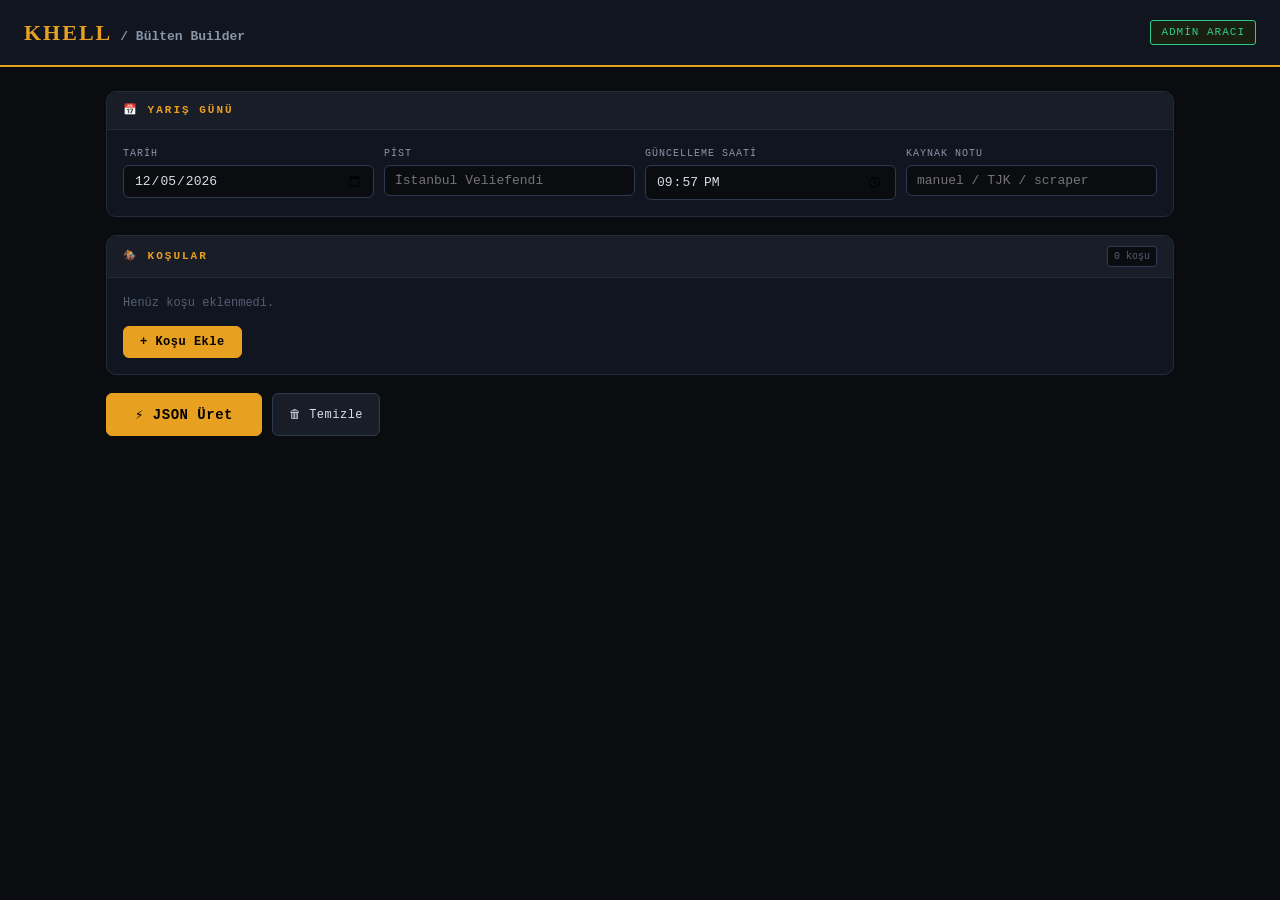
==== bulletin-builder.html @ b9ba28d9 "Add files via upload" ====
<!DOCTYPE html>
<html lang="tr">
<head>
<meta charset="UTF-8">
<meta name="viewport" content="width=device-width, initial-scale=1.0">
<title>KHELL Bülten Builder</title>
<style>
  :root {
    --bg:        #0a0c10;
    --bg2:       #111520;
    --bg3:       #181d28;
    --border:    #232b3a;
    --border2:   #2e3a50;
    --accent:    #e8a020;
    --accent2:   #f0b840;
    --green:     #2ecc8a;
    --red:       #e05050;
    --blue:      #4a9eff;
    --text:      #d8dfe8;
    --text2:     #8a95a8;
    --text3:     #545f72;
    --radius:    6px;
    --radius2:   10px;
    --font:      'Courier New', monospace;
    --font2:     Georgia, 'Times New Roman', serif;
  }

  * { box-sizing: border-box; margin: 0; padding: 0; }

  body {
    background: var(--bg);
    color: var(--text);
    font-family: var(--font);
    font-size: 13px;
    line-height: 1.5;
    min-height: 100vh;
  }

  /* HEADER */
  .header {
    background: var(--bg2);
    border-bottom: 2px solid var(--accent);
    padding: 16px 24px;
    display: flex;
    align-items: center;
    gap: 16px;
    position: sticky;
    top: 0;
    z-index: 100;
  }
  .header-logo {
    font-family: var(--font2);
    font-size: 22px;
    font-weight: bold;
    color: var(--accent);
    letter-spacing: 2px;
  }
  .header-logo span { color: var(--text2); font-size: 13px; font-family: var(--font); margin-left: 8px; letter-spacing: 0; }
  .header-badge {
    margin-left: auto;
    background: #1a2010;
    border: 1px solid var(--green);
    color: var(--green);
    padding: 3px 10px;
    border-radius: 3px;
    font-size: 11px;
    letter-spacing: 1px;
  }

  /* LAYOUT */
  .container { max-width: 1100px; margin: 0 auto; padding: 24px 16px; }

  /* SECTION CARD */
  .card {
    background: var(--bg2);
    border: 1px solid var(--border);
    border-radius: var(--radius2);
    margin-bottom: 18px;
    overflow: hidden;
  }
  .card-header {
    background: var(--bg3);
    border-bottom: 1px solid var(--border);
    padding: 10px 16px;
    display: flex;
    align-items: center;
    gap: 10px;
  }
  .card-title {
    font-size: 11px;
    letter-spacing: 2px;
    color: var(--accent);
    text-transform: uppercase;
    font-weight: bold;
  }
  .card-body { padding: 16px; }

  /* GRID */
  .grid2 { display: grid; grid-template-columns: 1fr 1fr; gap: 12px; }
  .grid3 { display: grid; grid-template-columns: 1fr 1fr 1fr; gap: 12px; }
  .grid4 { display: grid; grid-template-columns: 1fr 1fr 1fr 1fr; gap: 10px; }
  @media(max-width:700px) {
    .grid2, .grid3, .grid4 { grid-template-columns: 1fr 1fr; }
  }
  @media(max-width:480px) {
    .grid2, .grid3, .grid4 { grid-template-columns: 1fr; }
  }

  /* FORM ELEMENTS */
  label { display: block; font-size: 10px; color: var(--text2); letter-spacing: 1px; margin-bottom: 4px; text-transform: uppercase; }
  input, select, textarea {
    width: 100%;
    background: var(--bg);
    border: 1px solid var(--border2);
    border-radius: var(--radius);
    color: var(--text);
    font-family: var(--font);
    font-size: 13px;
    padding: 7px 10px;
    outline: none;
    transition: border-color 0.15s;
  }
  input:focus, select:focus, textarea:focus { border-color: var(--accent); }
  input[type="checkbox"] { width: auto; transform: scale(1.3); accent-color: var(--accent); }
  select option { background: var(--bg2); }

  /* BUTTONS */
  .btn {
    display: inline-flex;
    align-items: center;
    gap: 6px;
    padding: 8px 16px;
    border: 1px solid var(--border2);
    border-radius: var(--radius);
    background: var(--bg3);
    color: var(--text);
    cursor: pointer;
    font-family: var(--font);
    font-size: 12px;
    letter-spacing: 0.5px;
    transition: all 0.15s;
  }
  .btn:hover { border-color: var(--accent); color: var(--accent); }
  .btn-accent {
    background: var(--accent);
    border-color: var(--accent);
    color: #000;
    font-weight: bold;
  }
  .btn-accent:hover { background: var(--accent2); border-color: var(--accent2); color: #000; }
  .btn-green { border-color: var(--green); color: var(--green); }
  .btn-green:hover { background: #0d2a1a; }
  .btn-red { border-color: var(--red); color: var(--red); }
  .btn-red:hover { background: #2a0d0d; }
  .btn-blue { border-color: var(--blue); color: var(--blue); }
  .btn-blue:hover { background: #0d1a2a; }
  .btn-sm { padding: 4px 10px; font-size: 11px; }

  /* RACE BLOCK */
  .race-block {
    background: var(--bg);
    border: 1px solid var(--border2);
    border-radius: var(--radius2);
    margin-bottom: 14px;
    overflow: hidden;
  }
  .race-block-header {
    background: var(--bg3);
    border-bottom: 1px solid var(--border);
    padding: 10px 14px;
    display: flex;
    align-items: center;
    gap: 10px;
    flex-wrap: wrap;
  }
  .race-num {
    background: var(--accent);
    color: #000;
    font-weight: bold;
    font-size: 11px;
    padding: 2px 8px;
    border-radius: 3px;
  }
  .race-block-body { padding: 14px; }

  /* HORSE TABLE */
  .horse-list { display: flex; flex-direction: column; gap: 10px; margin-top: 10px; }
  .horse-row {
    background: var(--bg2);
    border: 1px solid var(--border);
    border-radius: var(--radius);
    padding: 10px 12px;
  }
  .horse-row-header {
    display: flex;
    align-items: center;
    gap: 8px;
    margin-bottom: 10px;
  }
  .horse-num-badge {
    background: var(--bg3);
    border: 1px solid var(--border2);
    color: var(--text2);
    padding: 2px 8px;
    border-radius: 3px;
    font-size: 11px;
    min-width: 32px;
    text-align: center;
  }
  .checkbox-row { display: flex; align-items: center; gap: 6px; margin-top: 8px; }
  .checkbox-row label { margin: 0; text-transform: none; font-size: 12px; color: var(--text2); }

  /* JSON OUTPUT */
  .json-output {
    background: var(--bg);
    border: 1px solid var(--green);
    border-radius: var(--radius2);
    padding: 16px;
    font-family: var(--font);
    font-size: 12px;
    color: #7ec97e;
    white-space: pre;
    overflow-x: auto;
    max-height: 500px;
    overflow-y: auto;
    line-height: 1.6;
  }

  /* ACTION BAR */
  .action-bar {
    display: flex;
    gap: 10px;
    flex-wrap: wrap;
    margin-top: 16px;
    padding-top: 16px;
    border-top: 1px solid var(--border);
  }

  /* DIVIDER */
  .divider { border: none; border-top: 1px solid var(--border); margin: 14px 0; }

  /* STATUS */
  .status-bar {
    padding: 8px 14px;
    border-radius: var(--radius);
    font-size: 11px;
    letter-spacing: 0.5px;
    margin-top: 10px;
    display: none;
  }
  .status-bar.ok { display: block; background: #0d2a1a; border: 1px solid var(--green); color: var(--green); }
  .status-bar.err { display: block; background: #2a0d0d; border: 1px solid var(--red); color: var(--red); }

  /* SECTION LABEL */
  .section-label {
    font-size: 10px;
    letter-spacing: 2px;
    color: var(--text3);
    text-transform: uppercase;
    margin-bottom: 8px;
    margin-top: 12px;
  }

  /* COPY FLASH */
  @keyframes flash { 0%,100%{opacity:1} 50%{opacity:.4} }
  .flashing { animation: flash 0.4s; }

  .counter-badge {
    font-size: 10px;
    background: var(--bg);
    border: 1px solid var(--border2);
    color: var(--text3);
    padding: 2px 6px;
    border-radius: 3px;
  }
  .spacer { flex: 1; }
</style>
</head>
<body>

<div class="header">
  <div class="header-logo">KHELL<span>/ Bülten Builder</span></div>
  <div class="header-badge">ADMİN ARACI</div>
</div>

<div class="container">

  <!-- META -->
  <div class="card">
    <div class="card-header">
      <div class="card-title">📅 Yarış Günü</div>
    </div>
    <div class="card-body">
      <div class="grid4">
        <div>
          <label>Tarih</label>
          <input type="date" id="meta-date">
        </div>
        <div>
          <label>Pist</label>
          <input type="text" id="meta-track" placeholder="İstanbul Veliefendi">
        </div>
        <div>
          <label>Güncelleme Saati</label>
          <input type="time" id="meta-time">
        </div>
        <div>
          <label>Kaynak Notu</label>
          <input type="text" id="meta-note" placeholder="manuel / TJK / scraper">
        </div>
      </div>
    </div>
  </div>

  <!-- RACES -->
  <div class="card">
    <div class="card-header">
      <div class="card-title">🏇 Koşular</div>
      <div class="spacer"></div>
      <span class="counter-badge" id="race-counter">0 koşu</span>
    </div>
    <div class="card-body">
      <div id="race-list"></div>
      <button class="btn btn-accent" onclick="addRace()">+ Koşu Ekle</button>
    </div>
  </div>

  <!-- JSON OUTPUT -->
  <div class="card" id="output-card" style="display:none">
    <div class="card-header">
      <div class="card-title">📄 Üretilen JSON</div>
    </div>
    <div class="card-body">
      <div class="json-output" id="json-output"></div>
      <div id="status-bar" class="status-bar"></div>
      <div class="action-bar">
        <button class="btn btn-accent" onclick="generateJSON()">⚡ Yenile</button>
        <button class="btn btn-green" onclick="downloadJSON()">⬇ latest.json İndir</button>
        <button class="btn btn-blue" onclick="copyJSON()">📋 Panoya Kopyala</button>
      </div>
    </div>
  </div>

  <!-- GENERATE -->
  <div style="display:flex; gap:10px; margin-top:8px;">
    <button class="btn btn-accent" style="font-size:14px; padding:12px 28px;" onclick="generateJSON()">⚡ JSON Üret</button>
    <button class="btn" onclick="clearAll()">🗑 Temizle</button>
  </div>

</div>

<script>
// ─── STATE ───────────────────────────────────────────
var races = [];       // [{id, fields, horses:[{id, fields}]}]
var raceIdCounter = 0;
var horseIdCounter = 0;

// ─── UTILS ───────────────────────────────────────────
function uid() { return ++raceIdCounter; }
function huid() { return ++horseIdCounter; }

function safeNum(val, fallback) {
  var n = parseFloat(val);
  return isNaN(n) ? (fallback || 0) : n;
}
function safeStr(val, fallback) {
  var s = String(val || '').trim();
  return s || (fallback || '');
}
function parseLastRuns(val) {
  var s = String(val || '').trim();
  if (!s) return [];
  return s.split(/[,\s]+/)
    .map(function(v){ return parseInt(v, 10); })
    .filter(function(n){ return !isNaN(n); });
}
function today() {
  return new Date().toISOString().slice(0,10);
}
function nowTime() {
  return new Date().toTimeString().slice(0,5);
}

// ─── RACE ────────────────────────────────────────────
function addRace() {
  var id = uid();
  races.push({ id: id, horses: [] });
  renderRaces();
  // Scroll to new race
  setTimeout(function(){
    var el = document.getElementById('race-block-' + id);
    if (el) el.scrollIntoView({ behavior: 'smooth', block: 'start' });
  }, 50);
}

function removeRace(id) {
  races = races.filter(function(r){ return r.id !== id; });
  renderRaces();
}

function addHorse(raceId) {
  var race = races.find(function(r){ return r.id === raceId; });
  if (!race) return;
  race.horses.push({ id: huid() });
  renderRaces();
}

function removeHorse(raceId, horseId) {
  var race = races.find(function(r){ return r.id === raceId; });
  if (!race) return;
  race.horses = race.horses.filter(function(h){ return h.id !== horseId; });
  renderRaces();
}

// ─── RENDER ──────────────────────────────────────────
function renderRaces() {
  var container = document.getElementById('race-list');
  document.getElementById('race-counter').textContent = races.length + ' koşu';

  if (races.length === 0) {
    container.innerHTML = '<p style="color:var(--text3);font-size:12px;margin-bottom:14px;">Henüz koşu eklenmedi.</p>';
    return;
  }

  container.innerHTML = races.map(function(race, idx) {
    return renderRaceBlock(race, idx);
  }).join('');
}

function renderRaceBlock(race, idx) {
  var rId = race.id;
  var horses = race.horses || [];
  return [
    '<div class="race-block" id="race-block-' + rId + '">',
      '<div class="race-block-header">',
        '<span class="race-num">' + (idx+1) + '. KOŞU</span>',
        '<span style="color:var(--text2);font-size:11px;">id:' + rId + '</span>',
        '<div class="spacer"></div>',
        '<button class="btn btn-sm btn-red" onclick="removeRace(' + rId + ')">✕ Sil</button>',
      '</div>',
      '<div class="race-block-body">',
        '<!-- KOŞU ALANLARI -->',
        '<div class="grid4">',
          '<div><label>Koşu Adı</label><input type="text" id="r' + rId + '-name" placeholder="' + (idx+1) + '. Koşu" value="' + (idx+1) + '. Koşu"></div>',
          '<div><label>Saat</label><input type="time" id="r' + rId + '-time" value="' + defaultTime(idx) + '"></div>',
          '<div><label>Pist</label><input type="text" id="r' + rId + '-track" placeholder="İstanbul Veliefendi"></div>',
          '<div><label>Mesafe (m)</label><input type="number" id="r' + rId + '-distance" placeholder="1400" min="800" max="3000"></div>',
        '</div>',
        '<div class="grid2" style="margin-top:10px;">',
          '<div><label>Zemin</label><select id="r' + rId + '-surface"><option value="çim">Çim</option><option value="kum">Kum</option><option value="sentetik">Sentetik</option></select></div>',
          '<div><label>Yarış Tipi</label><select id="r' + rId + '-type"><option>Maiden</option><option>Handikap</option><option>Grup 1</option><option>Grup 2</option><option>Grup 3</option><option>Listed</option><option>Serbest Ağırlık</option></select></div>',
        '</div>',
        '<hr class="divider">',
        '<!-- ATLAR -->',
        '<div class="section-label">Atlar <span class="counter-badge">' + horses.length + '</span></div>',
        '<div class="horse-list" id="horse-list-' + rId + '">',
          horses.map(function(h, hi){ return renderHorseRow(rId, h, hi); }).join(''),
        '</div>',
        '<button class="btn btn-sm btn-green" style="margin-top:8px;" onclick="addHorse(' + rId + ')">+ At Ekle</button>',
      '</div>',
    '</div>'
  ].join('');
}

function renderHorseRow(rId, horse, hi) {
  var hId = horse.id;
  return [
    '<div class="horse-row" id="horse-row-' + hId + '">',
      '<div class="horse-row-header">',
        '<span class="horse-num-badge">#' + (hi+1) + '</span>',
        '<span style="color:var(--text3);font-size:11px;flex:1;">At ' + (hi+1) + '</span>',
        '<button class="btn btn-sm btn-red" onclick="removeHorse(' + rId + ',' + hId + ')">✕</button>',
      '</div>',
      '<div class="grid3">',
        '<div><label>No</label><input type="number" id="h' + hId + '-number" value="' + (hi+1) + '" min="1" max="30"></div>',
        '<div><label>At Adı</label><input type="text" id="h' + hId + '-name" placeholder="AT ADI"></div>',
        '<div><label>Jokey</label><input type="text" id="h' + hId + '-jockey" placeholder="A. Demir"></div>',
      '</div>',
      '<div class="grid4" style="margin-top:8px;">',
        '<div><label>Kilo</label><input type="number" id="h' + hId + '-weight" placeholder="55" min="48" max="70" step="0.5"></div>',
        '<div><label>Yaş</label><input type="number" id="h' + hId + '-age" placeholder="4" min="2" max="12"></div>',
        '<div><label>Oran</label><input type="number" id="h' + hId + '-odds" placeholder="8.50" step="0.01"></div>',
        '<div><label>AGF</label><input type="number" id="h' + hId + '-agf" placeholder="5.0" step="0.01"></div>',
      '</div>',
      '<div class="grid4" style="margin-top:8px;">',
        '<div><label>Son Koşular</label><input type="text" id="h' + hId + '-lastRuns" placeholder="3,2,4,1,5"></div>',
        '<div><label>Zemin</label><select id="h' + hId + '-surface"><option value="çim">Çim</option><option value="kum">Kum</option><option value="sentetik">Sentetik</option></select></div>',
        '<div><label>Tercih Zemin</label><select id="h' + hId + '-prefSurface"><option value="çim">Çim</option><option value="kum">Kum</option><option value="sentetik">Sentetik</option></select></div>',
        '<div style="display:flex;align-items:flex-end;padding-bottom:2px;"><div class="checkbox-row"><input type="checkbox" id="h' + hId + '-fav"><label for="h' + hId + '-fav">Favori</label></div></div>',
      '</div>',
      '<div class="grid4" style="margin-top:8px;">',
        '<div><label>Min Mesafe</label><input type="number" id="h' + hId + '-distMin" placeholder="1200" step="100"></div>',
        '<div><label>Max Mesafe</label><input type="number" id="h' + hId + '-distMax" placeholder="1600" step="100"></div>',
        '<div><label>Jokey Kazanma %</label><input type="number" id="h' + hId + '-jockeyWin" placeholder="15" min="0" max="100"></div>',
        '<div><label>Antrenör Kazanma %</label><input type="number" id="h' + hId + '-trainerWin" placeholder="12" min="0" max="100"></div>',
      '</div>',
    '</div>'
  ].join('');
}

function defaultTime(idx) {
  var times = ['13:00','13:45','14:30','15:15','16:00','16:45','17:30','18:15'];
  return times[idx] || '19:00';
}

// ─── COLLECT FORM DATA ───────────────────────────────
function collectRaceData(race, idx) {
  var rId = race.id;
  function val(field) {
    var el = document.getElementById('r' + rId + '-' + field);
    return el ? el.value : '';
  }
  var distance = safeNum(val('distance'), 1400);
  var horses = (race.horses || []).map(function(h, hi){ return collectHorseData(h, distance); }).filter(Boolean);
  return {
    raceName: safeStr(val('name'), (idx+1) + '. Koşu'),
    time:     safeStr(val('time'), defaultTime(idx)),
    track:    safeStr(val('track'), document.getElementById('meta-track').value || 'İstanbul Veliefendi'),
    surface:  val('surface') || 'çim',
    distance: distance,
    type:     val('type') || 'Handikap',
    horses:   horses
  };
}

function collectHorseData(horse, raceDistance) {
  var hId = horse.id;
  function val(field) {
    var el = document.getElementById('h' + hId + '-' + field);
    return el ? el.value : '';
  }
  function checked(field) {
    var el = document.getElementById('h' + hId + '-' + field);
    return el ? el.checked : false;
  }
  var distance = raceDistance || 1400;
  var distMin = safeNum(val('distMin'), distance - 200);
  var distMax = safeNum(val('distMax'), distance + 200);
  return {
    number:              safeNum(val('number'), 0),
    name:                safeStr(val('name'), 'Bilinmeyen At'),
    jockey:              safeStr(val('jockey'), 'Bilinmiyor'),
    weight:              safeNum(val('weight'), 55),
    age:                 safeNum(val('age'), 4),
    lastRuns:            parseLastRuns(val('lastRuns')),
    surface:             val('surface') || 'çim',
    preferredSurface:    val('prefSurface') || 'çim',
    distance:            distance,
    preferredDistanceMin: distMin,
    preferredDistanceMax: distMax,
    odds:                safeNum(val('odds'), 10),
    agf:                 safeNum(val('agf'), 5),
    isFavorite:          checked('fav'),
    jockeyWinRate:       safeNum(val('jockeyWin'), 10),
    trainerWinRate:      safeNum(val('trainerWin'), 10)
  };
}

// ─── GENERATE JSON ────────────────────────────────────
function generateJSON() {
  var dateEl   = document.getElementById('meta-date');
  var trackEl  = document.getElementById('meta-track');
  var timeEl   = document.getElementById('meta-time');
  var noteEl   = document.getElementById('meta-note');

  var dateVal  = dateEl.value  || today();
  var trackVal = safeStr(trackEl.value, 'İstanbul Veliefendi');
  var timeVal  = timeEl.value  || nowTime();
  var noteVal  = safeStr(noteEl.value, 'manuel');

  var raceData = races.map(function(race, idx){ return collectRaceData(race, idx); });

  var output = {
    _meta: {
      date:    dateVal,
      track:   trackVal,
      updated: dateVal + 'T' + timeVal + ':00',
      source:  noteVal,
      note:    'Günlük yarış verisi.'
    },
    races: raceData
  };

  var json = JSON.stringify(output, null, 2);

  var outputCard = document.getElementById('output-card');
  var outputEl   = document.getElementById('json-output');
  var statusEl   = document.getElementById('status-bar');

  outputCard.style.display = 'block';
  outputEl.textContent = json;
  outputCard.scrollIntoView({ behavior: 'smooth', block: 'start' });

  // Validation
  var errors = [];
  if (!dateVal) errors.push('Tarih eksik');
  if (races.length === 0) errors.push('Hiç koşu eklenmemiş');
  raceData.forEach(function(r, i){
    if (r.horses.length === 0) errors.push((i+1) + '. koşuda at yok');
  });

  if (errors.length > 0) {
    statusEl.className = 'status-bar err';
    statusEl.textContent = '⚠ ' + errors.join(' | ');
  } else {
    statusEl.className = 'status-bar ok';
    statusEl.textContent = '✓ JSON geçerli — ' + raceData.length + ' koşu, ' +
      raceData.reduce(function(s,r){ return s + r.horses.length; }, 0) + ' at';
  }

  return json;
}

// ─── DOWNLOAD ────────────────────────────────────────
function downloadJSON() {
  var json = generateJSON();
  var blob = new Blob([json], { type: 'application/json' });
  var url  = URL.createObjectURL(blob);
  var a    = document.createElement('a');
  a.href   = url;
  a.download = 'latest.json';
  document.body.appendChild(a);
  a.click();
  document.body.removeChild(a);
  URL.revokeObjectURL(url);
}

// ─── COPY ────────────────────────────────────────────
function copyJSON() {
  var el = document.getElementById('json-output');
  if (!el.textContent) { generateJSON(); }
  navigator.clipboard.writeText(el.textContent).then(function(){
    el.classList.add('flashing');
    setTimeout(function(){ el.classList.remove('flashing'); }, 400);
    var statusEl = document.getElementById('status-bar');
    var prev = statusEl.textContent;
    var prevClass = statusEl.className;
    statusEl.className = 'status-bar ok';
    statusEl.textContent = '✓ Panoya kopyalandı!';
    setTimeout(function(){
      statusEl.className = prevClass;
      statusEl.textContent = prev;
    }, 2000);
  }).catch(function(){
    // Fallback
    var ta = document.createElement('textarea');
    ta.value = el.textContent;
    document.body.appendChild(ta);
    ta.select();
    document.execCommand('copy');
    document.body.removeChild(ta);
  });
}

// ─── CLEAR ───────────────────────────────────────────
function clearAll() {
  if (!confirm('Tüm veriler silinecek. Emin misin?')) return;
  races = [];
  raceIdCounter = 0;
  horseIdCounter = 0;
  renderRaces();
  document.getElementById('output-card').style.display = 'none';
  document.getElementById('meta-date').value = today();
  document.getElementById('meta-track').value = '';
  document.getElementById('meta-time').value = '';
  document.getElementById('meta-note').value = '';
}

// ─── INIT ────────────────────────────────────────────
(function init(){
  document.getElementById('meta-date').value = today();
  document.getElementById('meta-time').value = nowTime();
  renderRaces();
})();
</script>
</body>
</html>
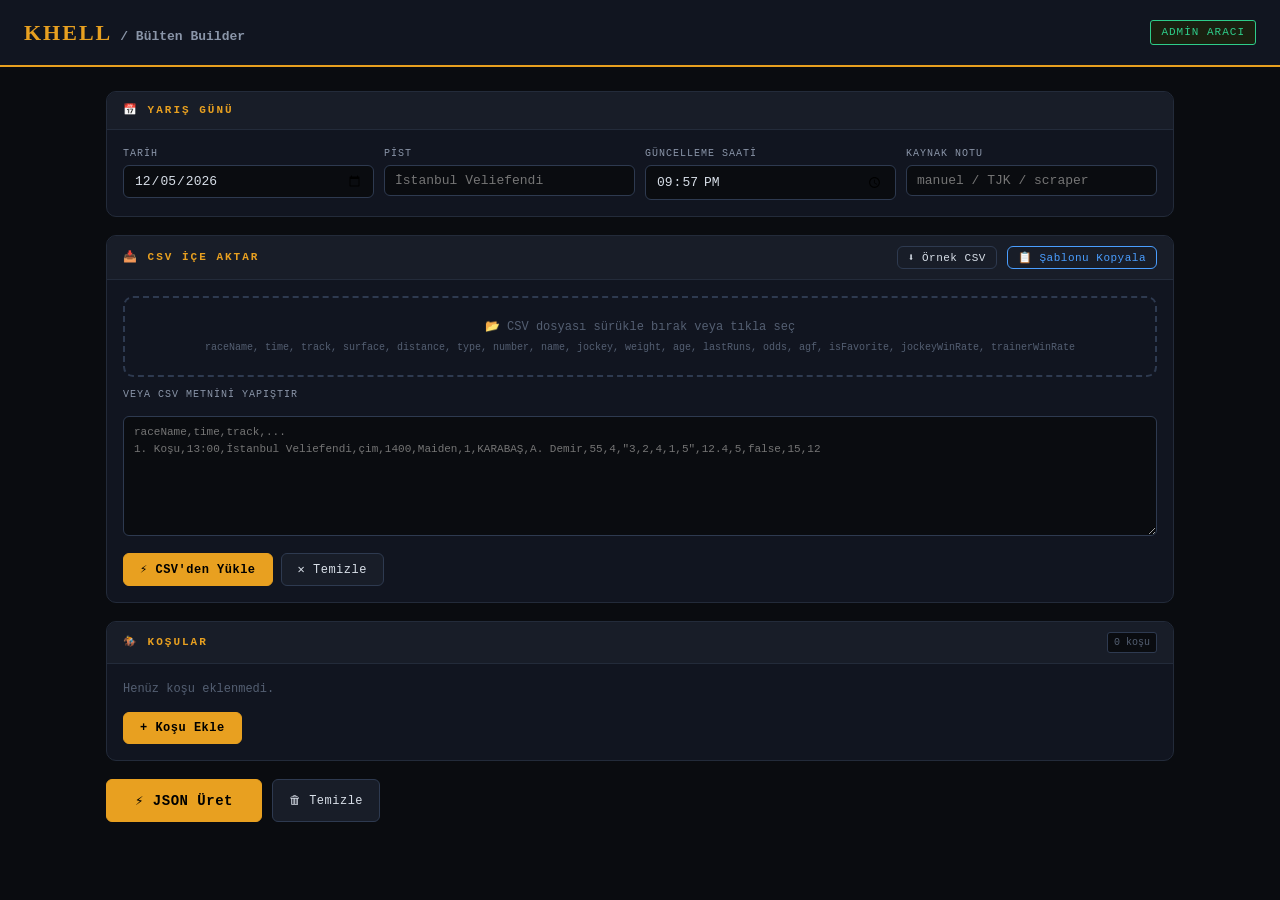
==== commit c239334a: "Update bulletin-builder.html" ====
--- a/bulletin-builder.html
+++ b/bulletin-builder.html
@@ -274,6 +274,45 @@
     border-radius: 3px;
   }
   .spacer { flex: 1; }
+
+  /* CSV IMPORT */
+  .csv-drop-zone {
+    border: 2px dashed var(--border2);
+    border-radius: var(--radius2);
+    padding: 20px;
+    text-align: center;
+    color: var(--text3);
+    font-size: 12px;
+    cursor: pointer;
+    transition: all 0.15s;
+    position: relative;
+  }
+  .csv-drop-zone:hover, .csv-drop-zone.drag-over {
+    border-color: var(--accent);
+    color: var(--accent);
+    background: #1a1408;
+  }
+  .csv-drop-zone input[type="file"] {
+    position: absolute; inset: 0; opacity: 0; cursor: pointer; width: 100%; height: 100%;
+  }
+  .csv-textarea {
+    width: 100%;
+    min-height: 120px;
+    resize: vertical;
+    font-size: 11px;
+    line-height: 1.5;
+    margin-top: 10px;
+  }
+  .csv-status {
+    font-size: 11px;
+    padding: 6px 12px;
+    border-radius: var(--radius);
+    margin-top: 8px;
+    display: none;
+  }
+  .csv-status.ok  { display: block; background: #0d2a1a; border: 1px solid var(--green); color: var(--green); }
+  .csv-status.err { display: block; background: #2a0d0d; border: 1px solid var(--red);   color: var(--red); }
+  .csv-status.inf { display: block; background: #0d1a2a; border: 1px solid var(--blue);  color: var(--blue); }
 </style>
 </head>
 <body>
@@ -309,6 +348,32 @@
           <input type="text" id="meta-note" placeholder="manuel / TJK / scraper">
         </div>
       </div>
+    </div>
+  </div>
+
+  <!-- CSV IMPORT -->
+  <div class="card">
+    <div class="card-header">
+      <div class="card-title">📥 CSV İçe Aktar</div>
+      <div class="spacer"></div>
+      <button class="btn btn-sm" onclick="downloadSampleCSV()">⬇ Örnek CSV</button>
+      <button class="btn btn-sm btn-blue" onclick="copyCSVTemplate()">📋 Şablonu Kopyala</button>
+    </div>
+    <div class="card-body">
+      <div class="csv-drop-zone" id="csv-drop-zone">
+        <input type="file" id="csv-file-input" accept=".csv,.txt" onchange="handleCSVFile(event)">
+        <div>📂 CSV dosyası sürükle bırak veya tıkla seç</div>
+        <div style="font-size:10px;color:var(--text3);margin-top:4px;">raceName, time, track, surface, distance, type, number, name, jockey, weight, age, lastRuns, odds, agf, isFavorite, jockeyWinRate, trainerWinRate</div>
+      </div>
+      <div style="margin-top:10px;">
+        <label>veya CSV metnini yapıştır</label>
+        <textarea class="csv-textarea" id="csv-paste-area" placeholder="raceName,time,track,...&#10;1. Koşu,13:00,İstanbul Veliefendi,çim,1400,Maiden,1,KARABAŞ,A. Demir,55,4,&quot;3,2,4,1,5&quot;,12.4,5,false,15,12"></textarea>
+      </div>
+      <div style="margin-top:10px;display:flex;gap:8px;flex-wrap:wrap;">
+        <button class="btn btn-accent" onclick="loadCSV()">⚡ CSV'den Yükle</button>
+        <button class="btn" onclick="document.getElementById('csv-paste-area').value='';document.getElementById('csv-status').className='csv-status';">✕ Temizle</button>
+      </div>
+      <div class="csv-status" id="csv-status"></div>
     </div>
   </div>
 
@@ -666,6 +731,259 @@
   document.getElementById('meta-note').value = '';
 }
 
+// ─── CSV IMPORT ──────────────────────────────────────
+
+var CSV_COLS = ['raceName','time','track','surface','distance','type',
+                'number','name','jockey','weight','age','lastRuns',
+                'odds','agf','isFavorite','jockeyWinRate','trainerWinRate'];
+
+var SAMPLE_CSV =
+'raceName,time,track,surface,distance,type,number,name,jockey,weight,age,lastRuns,odds,agf,isFavorite,jockeyWinRate,trainerWinRate\n' +
+'1. Koşu,13:00,İstanbul Veliefendi,çim,1400,Maiden,1,KARABAŞ,A. Demir,55,4,"3,2,4,1,5",12.4,5,false,15,12\n' +
+'1. Koşu,13:00,İstanbul Veliefendi,çim,1400,Maiden,2,RÜZGAR GÜLİ,M. Yıldırım,57,4,"1,2,1,3,2",2.3,38.5,true,23,18\n' +
+'2. Koşu,13:45,İstanbul Veliefendi,çim,1600,Handikap,1,ALTAY FIRTINASI,E. Kaya,56,5,"3,2,1,2,1",4.5,18.6,false,19,15\n' +
+'2. Koşu,13:45,İstanbul Veliefendi,çim,1600,Handikap,2,BOZKIR ŞAHINI,T. Polat,60,6,"1,1,2,1,4",1.95,44.2,true,25,20\n';
+
+// RFC 4180 uyumlu CSV parser — tırnaklı lastRuns alanını doğru okur
+function parseCSVLine(line) {
+  var result = [];
+  var cur = '';
+  var inQ = false;
+  for (var i = 0; i < line.length; i++) {
+    var c = line[i];
+    if (c === '"') {
+      if (inQ && line[i+1] === '"') { cur += '"'; i++; }
+      else { inQ = !inQ; }
+    } else if (c === ',' && !inQ) {
+      result.push(cur); cur = '';
+    } else {
+      cur += c;
+    }
+  }
+  result.push(cur);
+  return result;
+}
+
+function normSurface(s) {
+  s = String(s || '').trim().toLowerCase();
+  if (s === 'cim' || s === 'çim' || s === 'grass' || s === 'turf') return 'çim';
+  if (s === 'kum' || s === 'sand' || s === 'dirt') return 'kum';
+  if (s === 'sentetik' || s === 'synthetic' || s === 'all-weather') return 'sentetik';
+  return s || 'çim';
+}
+
+function csvRowToRaceHorse(cols) {
+  // cols dizisini CSV_COLS sırasına göre eşleştir
+  var get = function(key) {
+    var idx = CSV_COLS.indexOf(key);
+    return (idx >= 0 && idx < cols.length) ? String(cols[idx]).trim() : '';
+  };
+  var race = {
+    raceName: get('raceName') || '1. Koşu',
+    time:     get('time')     || '13:00',
+    track:    get('track')    || 'İstanbul Veliefendi',
+    surface:  normSurface(get('surface')),
+    distance: safeNum(get('distance'), 1400),
+    type:     get('type')     || 'Handikap'
+  };
+  var dist = race.distance;
+  var horse = {
+    number:               safeNum(get('number'), 1),
+    name:                 get('name') || 'Bilinmeyen At',
+    jockey:               get('jockey') || 'Bilinmiyor',
+    weight:               safeNum(get('weight'), 55),
+    age:                  safeNum(get('age'), 4),
+    lastRuns:             parseLastRuns(get('lastRuns')),
+    surface:              normSurface(get('surface')),
+    preferredSurface:     normSurface(get('surface')),
+    distance:             dist,
+    preferredDistanceMin: dist - 200 > 0 ? dist - 200 : dist,
+    preferredDistanceMax: dist + 200,
+    odds:                 safeNum(get('odds'), 10),
+    agf:                  safeNum(get('agf'), 5),
+    isFavorite:           get('isFavorite').toLowerCase() === 'true',
+    jockeyWinRate:        safeNum(get('jockeyWinRate'), 10),
+    trainerWinRate:       safeNum(get('trainerWinRate'), 10)
+  };
+  return { race: race, horse: horse };
+}
+
+function csvTextToRaces(text) {
+  var lines = text.split(/\r?\n/).map(function(l){ return l.trim(); }).filter(Boolean);
+  if (lines.length === 0) return { races: [], errors: ['CSV boş'] };
+
+  // Header satırını atla
+  var startIdx = 0;
+  var firstLower = lines[0].toLowerCase();
+  if (firstLower.indexOf('racename') >= 0 || firstLower.indexOf('koşu') >= 0) {
+    startIdx = 1;
+  }
+
+  var raceMap = {}; // key: raceName+time → {raceData, horses[]}
+  var raceOrder = [];
+  var errors = [];
+
+  for (var i = startIdx; i < lines.length; i++) {
+    try {
+      var cols = parseCSVLine(lines[i]);
+      if (cols.length < 6) { errors.push((i+1) + '. satır: kolon eksik'); continue; }
+      var parsed = csvRowToRaceHorse(cols);
+      var key = parsed.race.raceName + '||' + parsed.race.time;
+      if (!raceMap[key]) {
+        raceMap[key] = { raceData: parsed.race, horses: [] };
+        raceOrder.push(key);
+      }
+      raceMap[key].horses.push(parsed.horse);
+    } catch(e) {
+      errors.push((i+1) + '. satır hata: ' + e.message);
+    }
+  }
+
+  var raceList = raceOrder.map(function(k){ return raceMap[k]; });
+  return { races: raceList, errors: errors };
+}
+
+function injectCSVRaces(parsed) {
+  // Her CSV koşusunu state'e ekle, at verilerini doğrudan horse objesine yaz
+  parsed.races.forEach(function(csvRace) {
+    var rId = uid();
+    var horses = csvRace.horses.map(function(h) {
+      var hId = huid();
+      return { id: hId, _csvData: h };
+    });
+    races.push({ id: rId, _csvRace: csvRace.raceData, horses: horses });
+  });
+  renderRaces();
+
+  // DOM render olduktan sonra alanları doldur
+  setTimeout(function(){
+    races.forEach(function(race) {
+      if (!race._csvRace) return;
+      var rId = race.id;
+      var rd = race._csvRace;
+      var setVal = function(field, val) {
+        var el = document.getElementById('r' + rId + '-' + field);
+        if (el) el.value = val;
+      };
+      setVal('name',     rd.raceName);
+      setVal('time',     rd.time);
+      setVal('track',    rd.track);
+      setVal('distance', rd.distance);
+      // select için surface ve type
+      var surfEl = document.getElementById('r' + rId + '-surface');
+      if (surfEl) surfEl.value = rd.surface;
+      var typeEl = document.getElementById('r' + rId + '-type');
+      if (typeEl) typeEl.value = rd.type;
+
+      race.horses.forEach(function(horse) {
+        if (!horse._csvData) return;
+        var hId = horse.id;
+        var hd = horse._csvData;
+        var setH = function(field, val) {
+          var el = document.getElementById('h' + hId + '-' + field);
+          if (el) el.value = val;
+        };
+        setH('number',    hd.number);
+        setH('name',      hd.name);
+        setH('jockey',    hd.jockey);
+        setH('weight',    hd.weight);
+        setH('age',       hd.age);
+        setH('lastRuns',  hd.lastRuns.join(','));
+        setH('odds',      hd.odds);
+        setH('agf',       hd.agf);
+        setH('jockeyWin', hd.jockeyWinRate);
+        setH('trainerWin',hd.trainerWinRate);
+        setH('distMin',   hd.preferredDistanceMin);
+        setH('distMax',   hd.preferredDistanceMax);
+        var surfEl2 = document.getElementById('h' + hId + '-surface');
+        if (surfEl2) surfEl2.value = hd.surface;
+        var prefEl = document.getElementById('h' + hId + '-prefSurface');
+        if (prefEl) prefEl.value = hd.preferredSurface;
+        var favEl = document.getElementById('h' + hId + '-fav');
+        if (favEl) favEl.checked = hd.isFavorite;
+      });
+    });
+  }, 80);
+}
+
+function showCSVStatus(msg, type) {
+  var el = document.getElementById('csv-status');
+  el.textContent = msg;
+  el.className = 'csv-status ' + type;
+}
+
+function loadCSV() {
+  var text = document.getElementById('csv-paste-area').value.trim();
+  if (!text) { showCSVStatus('⚠ CSV alanı boş — dosya seç veya yapıştır.', 'err'); return; }
+  var result = csvTextToRaces(text);
+  if (result.races.length === 0) {
+    showCSVStatus('⚠ Hiç koşu verisi bulunamadı. ' + (result.errors[0] || ''), 'err');
+    return;
+  }
+  injectCSVRaces(result);
+  var msg = '✓ ' + result.races.length + ' koşu, ' +
+    result.races.reduce(function(s,r){ return s + r.horses.length; }, 0) + ' at yüklendi.';
+  if (result.errors.length > 0) msg += '  ⚠ ' + result.errors.length + ' satır atlandı.';
+  showCSVStatus(msg, result.errors.length > 0 ? 'inf' : 'ok');
+  document.getElementById('csv-paste-area').value = '';
+}
+
+function handleCSVFile(event) {
+  var file = event.target.files[0];
+  if (!file) return;
+  var reader = new FileReader();
+  reader.onload = function(e) {
+    document.getElementById('csv-paste-area').value = e.target.result;
+    showCSVStatus('✓ Dosya yüklendi: ' + file.name + ' — "CSV\'den Yükle" butonuna bas.', 'inf');
+  };
+  reader.onerror = function() { showCSVStatus('⚠ Dosya okunamadı.', 'err'); };
+  reader.readAsText(file, 'UTF-8');
+  // Input'u sıfırla (aynı dosya tekrar seçilebilsin)
+  event.target.value = '';
+}
+
+function downloadSampleCSV() {
+  var blob = new Blob([SAMPLE_CSV], { type: 'text/csv;charset=utf-8;' });
+  var url = URL.createObjectURL(blob);
+  var a = document.createElement('a');
+  a.href = url; a.download = 'khell-ornek.csv';
+  document.body.appendChild(a); a.click();
+  document.body.removeChild(a); URL.revokeObjectURL(url);
+}
+
+function copyCSVTemplate() {
+  var header = CSV_COLS.join(',');
+  navigator.clipboard.writeText(header).then(function(){
+    showCSVStatus('✓ Kolon başlıkları panoya kopyalandı!', 'ok');
+  }).catch(function(){
+    var ta = document.createElement('textarea');
+    ta.value = header;
+    document.body.appendChild(ta); ta.select();
+    document.execCommand('copy');
+    document.body.removeChild(ta);
+    showCSVStatus('✓ Kolon başlıkları panoya kopyalandı!', 'ok');
+  });
+}
+
+// Drag-drop desteği
+(function setupDragDrop(){
+  var zone = document.getElementById('csv-drop-zone');
+  if (!zone) return;
+  zone.addEventListener('dragover', function(e){ e.preventDefault(); zone.classList.add('drag-over'); });
+  zone.addEventListener('dragleave', function(){ zone.classList.remove('drag-over'); });
+  zone.addEventListener('drop', function(e){
+    e.preventDefault(); zone.classList.remove('drag-over');
+    var file = e.dataTransfer.files[0];
+    if (!file) return;
+    var reader = new FileReader();
+    reader.onload = function(ev){
+      document.getElementById('csv-paste-area').value = ev.target.result;
+      showCSVStatus('✓ Dosya sürüklendi: ' + file.name + ' — "CSV\'den Yükle" butonuna bas.', 'inf');
+    };
+    reader.readAsText(file, 'UTF-8');
+  });
+})();
+
 // ─── INIT ────────────────────────────────────────────
 (function init(){
   document.getElementById('meta-date').value = today();
@@ -674,4 +992,4 @@
 })();
 </script>
 </body>
-</html>+</html>
